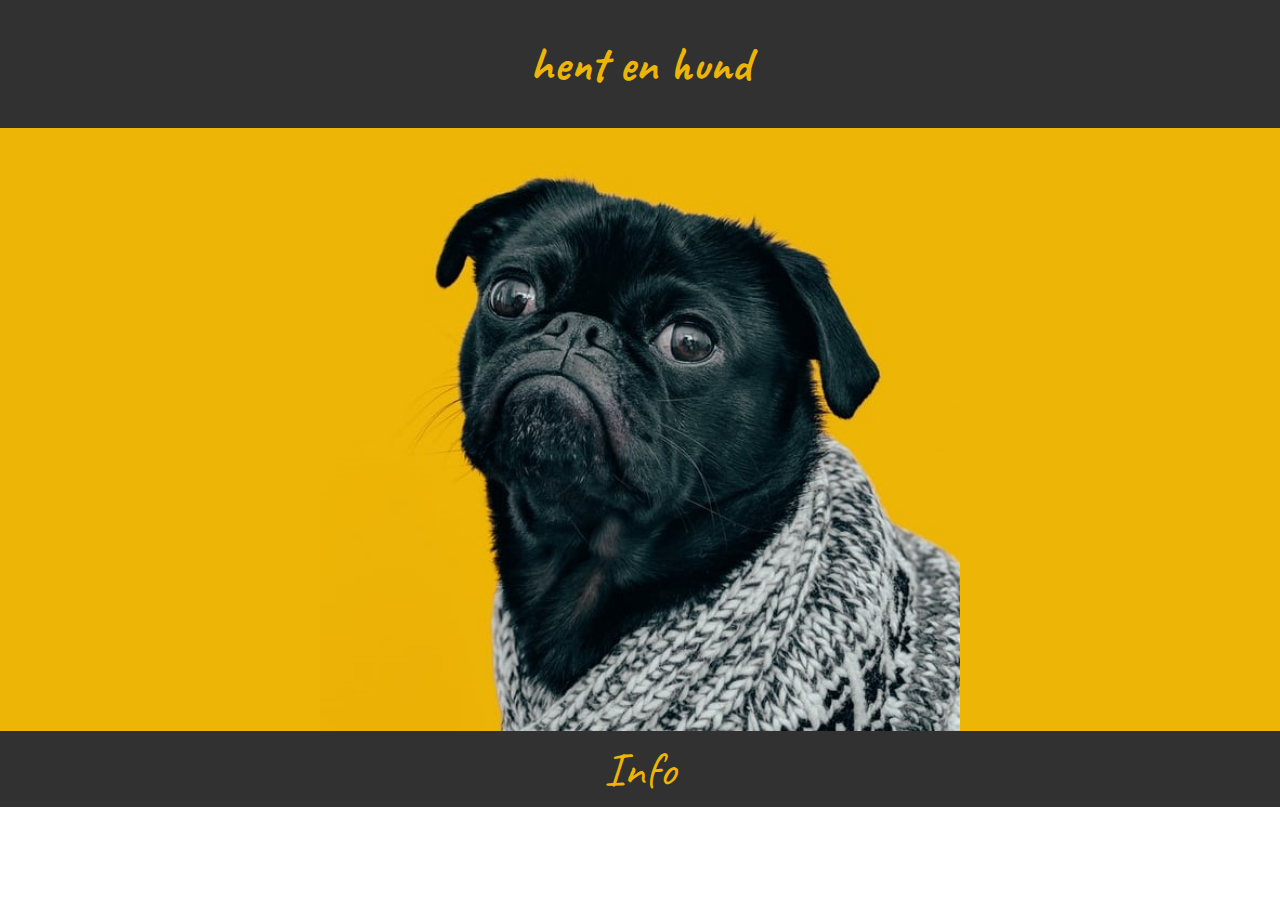
==== index.html @ 1cd28720 "dog" ====
<!DOCTYPE html>
<html lang="da">
<head>
    <meta charset="UTF-8">
    <meta http-equiv="X-UA-Compatible" content="IE=edge">
    <meta name="viewport" content="width=device-width, initial-scale=1.0">
    <link rel="stylesheet" href="assets/css/style.css">
    <title>Hent en hund</title>
</head>
<body>
    <header><h1>hent en hund</h1></header>
    <main>
        
        <img src="assets/images/dog.jfif" alt="">
    </main>
    <footer>
    <a href="info.html">Info</a>
    </footer>
</body>
</html>
---- assets/css/style.css ----
@import url("https://fonts.googleapis.com/css2?family=Caveat:wght@500&display=swap");
body {
  margin: auto;
}

body header {
  text-align: center;
  background-color: #313131;
  font-family: 'Caveat', cursive;
  padding: 0.1em;
}

body header h1 {
  font-size: 3em;
  color: #EDB506;
}

body main {
  background-color: #EDB506;
}

body main img {
  display: block;
  margin-left: auto;
  margin-right: auto;
  width: 50%;
}

body .infoWrapper {
  background-color: white;
  padding: 1em;
}

body .infoWrapper h2 {
  text-align: center;
}

body .infoWrapper article {
  display: block;
  margin-left: auto;
  margin-right: auto;
  width: 50%;
  padding: 4rem 8rem;
  border: 3px solid #333333;
  border-radius: 2% 6% 5% 4% / 1% 1% 2% 4%;
}

body footer {
  background-color: #313131;
  padding: 0.5em;
  text-align: center;
}

body footer:hover {
  background-color: white;
}

body footer a {
  text-decoration: none;
  font-size: 3em;
  color: #EDB506;
  font-family: 'Caveat', cursive;
  cursor: pointer;
}

body footer a:hover {
  color: black;
}
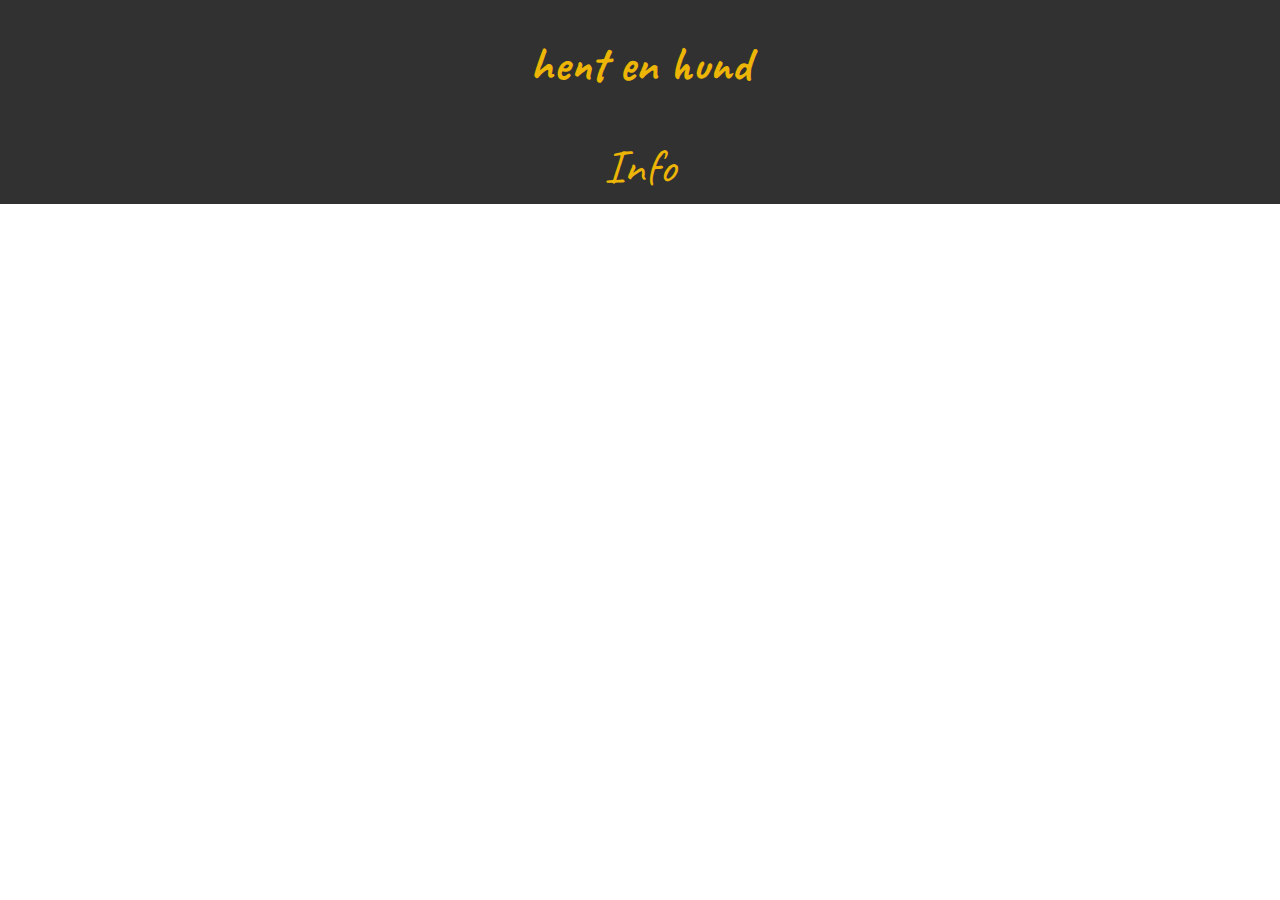
==== commit 50c905ce: "dogAPI fecht" ====
--- a/index.html
+++ b/index.html
@@ -4,14 +4,19 @@
     <meta charset="UTF-8">
     <meta http-equiv="X-UA-Compatible" content="IE=edge">
     <meta name="viewport" content="width=device-width, initial-scale=1.0">
+    <script src="./index.js"></script>
+    <script type="module" src="assets/js/FecthDog.js" defer></script>
     <link rel="stylesheet" href="assets/css/style.css">
+    <link rel="manifest" href="manifest.json">
     <title>Hent en hund</title>
 </head>
 <body>
     <header><h1>hent en hund</h1></header>
     <main>
-        
-        <img src="assets/images/dog.jfif" alt="">
+        <div class="dogWrapper"></div>
+     
+
+        <!-- <img src="assets/images/dog.png" alt=""> -->
     </main>
     <footer>
     <a href="info.html">Info</a>
--- a/assets/css/style.css
+++ b/assets/css/style.css
@@ -28,7 +28,7 @@
 
 body .infoWrapper {
   background-color: white;
-  padding: 1em;
+  padding: 2em 0;
 }
 
 body .infoWrapper h2 {
@@ -39,15 +39,18 @@
   display: block;
   margin-left: auto;
   margin-right: auto;
-  width: 50%;
-  padding: 4rem 8rem;
+  width: 40%;
+  padding: 1rem 3rem;
   border: 3px solid #333333;
-  border-radius: 2% 6% 5% 4% / 1% 1% 2% 4%;
+  border-radius: 2% 4% 2% 4% / 1% 1% 2% 2%;
 }
 
 body footer {
+  position: static;
+  bottom: 0;
+  width: 100%;
   background-color: #313131;
-  padding: 0.5em;
+  padding: 0.5em 0;
   text-align: center;
 }
 
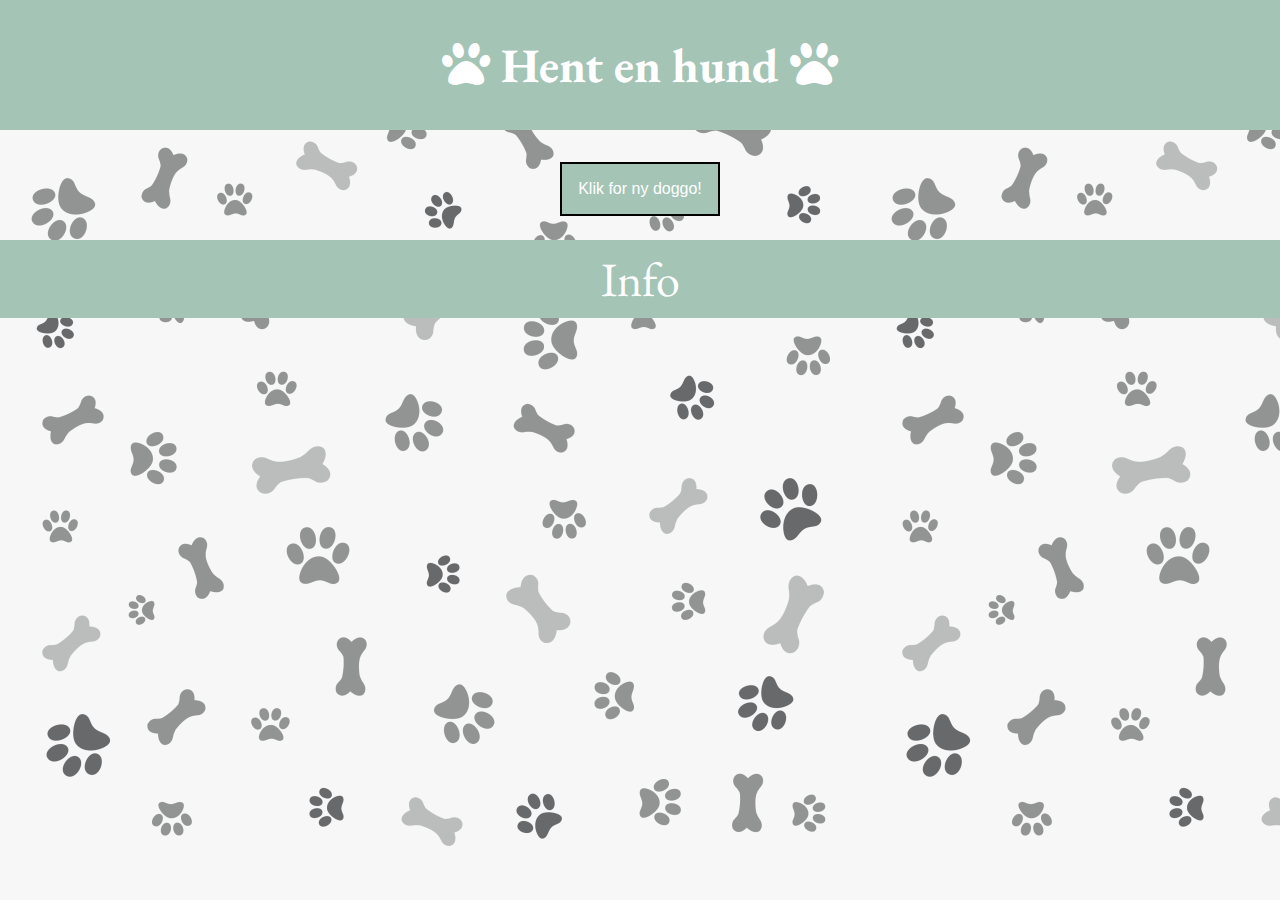
==== commit 4076a4f6: "btn and style" ====
--- a/index.html
+++ b/index.html
@@ -6,17 +6,17 @@
     <meta name="viewport" content="width=device-width, initial-scale=1.0">
     <script src="./index.js"></script>
     <script type="module" src="assets/js/FecthDog.js" defer></script>
+    <link href="webfonts/all.css" rel="stylesheet">
     <link rel="stylesheet" href="assets/css/style.css">
     <link rel="manifest" href="manifest.json">
     <title>Hent en hund</title>
 </head>
 <body>
-    <header><h1>hent en hund</h1></header>
+    <header><h1><i class="fas fa-paw"></i> Hent en hund <i class="fas fa-paw"></i></h1>
+    </header>
     <main>
         <div class="dogWrapper"></div>
-     
-
-        <!-- <img src="assets/images/dog.png" alt=""> -->
+        <button onclick="location.reload();">Klik for ny doggo!</button>
     </main>
     <footer>
     <a href="info.html">Info</a>
--- a/assets/css/style.css
+++ b/assets/css/style.css
@@ -1,33 +1,66 @@
-@import url("https://fonts.googleapis.com/css2?family=Caveat:wght@500&display=swap");
+@import url("https://fonts.googleapis.com/css2?family=EB+Garamond&family=Road+Rage&display=swap");
 body {
   margin: auto;
+  background-image: url("paw.png");
 }
 
 body header {
   text-align: center;
-  background-color: #313131;
-  font-family: 'Caveat', cursive;
+  background-color: #A4C4B5;
+  font-family: 'EB Garamond', serif;
+  font-size: 1em;
   padding: 0.1em;
 }
 
 body header h1 {
   font-size: 3em;
-  color: #EDB506;
+  color: #fff;
+}
+
+body header h1 i {
+  color: #ffffff;
+}
+
+body header h1 i:hover {
+  color: #000;
 }
 
 body main {
-  background-color: #EDB506;
+  margin: 1.5em;
 }
 
 body main img {
+  min-height: 60vh;
+  max-height: 100vh;
   display: block;
   margin-left: auto;
   margin-right: auto;
-  width: 50%;
+  width: 60%;
+  background-color: #F7F7F7;
+  border: 0.5em solid #000;
+  border-radius: 2% 4% 5% 4% / 1% 1% 2% 2%;
+}
+
+body main button {
+  display: block;
+  margin-left: auto;
+  margin-right: auto;
+  margin-top: 2em;
+  font-size: 1em;
+  color: #fff;
+  background-color: #A4C4B5;
+  border: solid 2px black;
+  padding: 1em 1em;
+  text-align: center;
+  text-decoration: none;
+  cursor: pointer;
+}
+
+body main button:hover {
+  background-color: #000;
 }
 
 body .infoWrapper {
-  background-color: white;
   padding: 2em 0;
 }
 
@@ -36,6 +69,7 @@
 }
 
 body .infoWrapper article {
+  background-color: #c7ebda;
   display: block;
   margin-left: auto;
   margin-right: auto;
@@ -47,22 +81,21 @@
 
 body footer {
   position: static;
-  bottom: 0;
   width: 100%;
-  background-color: #313131;
+  background-color: #A4C4B5;
   padding: 0.5em 0;
   text-align: center;
 }
 
 body footer:hover {
-  background-color: white;
+  background-color: #c7ebda;
 }
 
 body footer a {
   text-decoration: none;
   font-size: 3em;
-  color: #EDB506;
-  font-family: 'Caveat', cursive;
+  color: #fff;
+  font-family: 'EB Garamond', serif;
   cursor: pointer;
 }
 
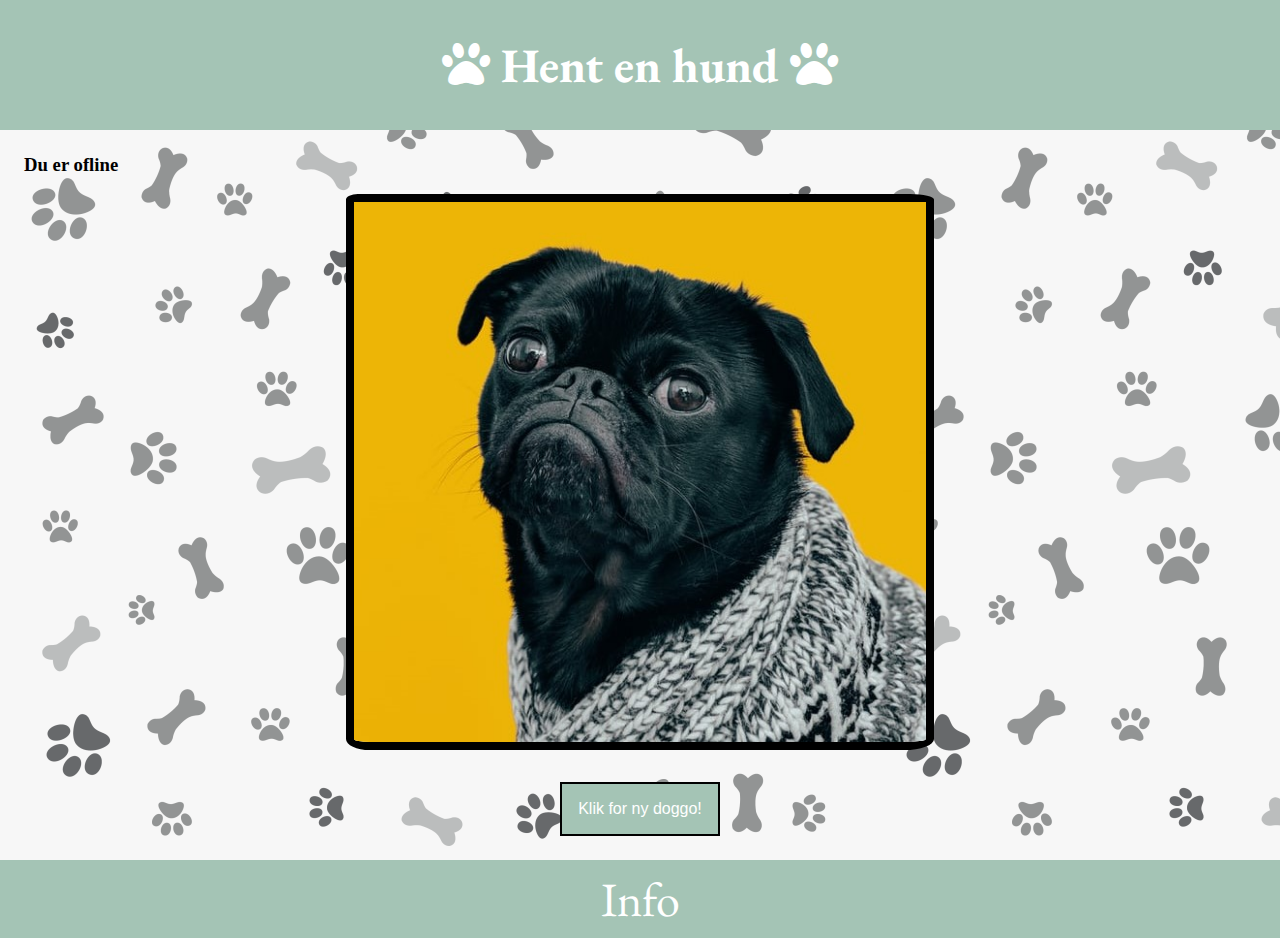
==== commit c31374e3: "offline mood" ====
--- a/index.html
+++ b/index.html
@@ -5,7 +5,7 @@
     <meta http-equiv="X-UA-Compatible" content="IE=edge">
     <meta name="viewport" content="width=device-width, initial-scale=1.0">
     <script src="./index.js"></script>
-    <script type="module" src="assets/js/FecthDog.js" defer></script>
+
     <link href="webfonts/all.css" rel="stylesheet">
     <link rel="stylesheet" href="assets/css/style.css">
     <link rel="manifest" href="manifest.json">
--- a/assets/css/style.css
+++ b/assets/css/style.css
@@ -27,15 +27,15 @@
 
 body main {
   margin: 1.5em;
+  min-height: 70vh;
 }
 
 body main img {
-  min-height: 60vh;
-  max-height: 100vh;
+  max-width: 70%;
+  max-height: 60vh;
   display: block;
   margin-left: auto;
   margin-right: auto;
-  width: 60%;
   background-color: #F7F7F7;
   border: 0.5em solid #000;
   border-radius: 2% 4% 5% 4% / 1% 1% 2% 2%;
@@ -73,7 +73,7 @@
   display: block;
   margin-left: auto;
   margin-right: auto;
-  width: 40%;
+  width: 50%;
   padding: 1rem 3rem;
   border: 3px solid #333333;
   border-radius: 2% 4% 2% 4% / 1% 1% 2% 2%;
